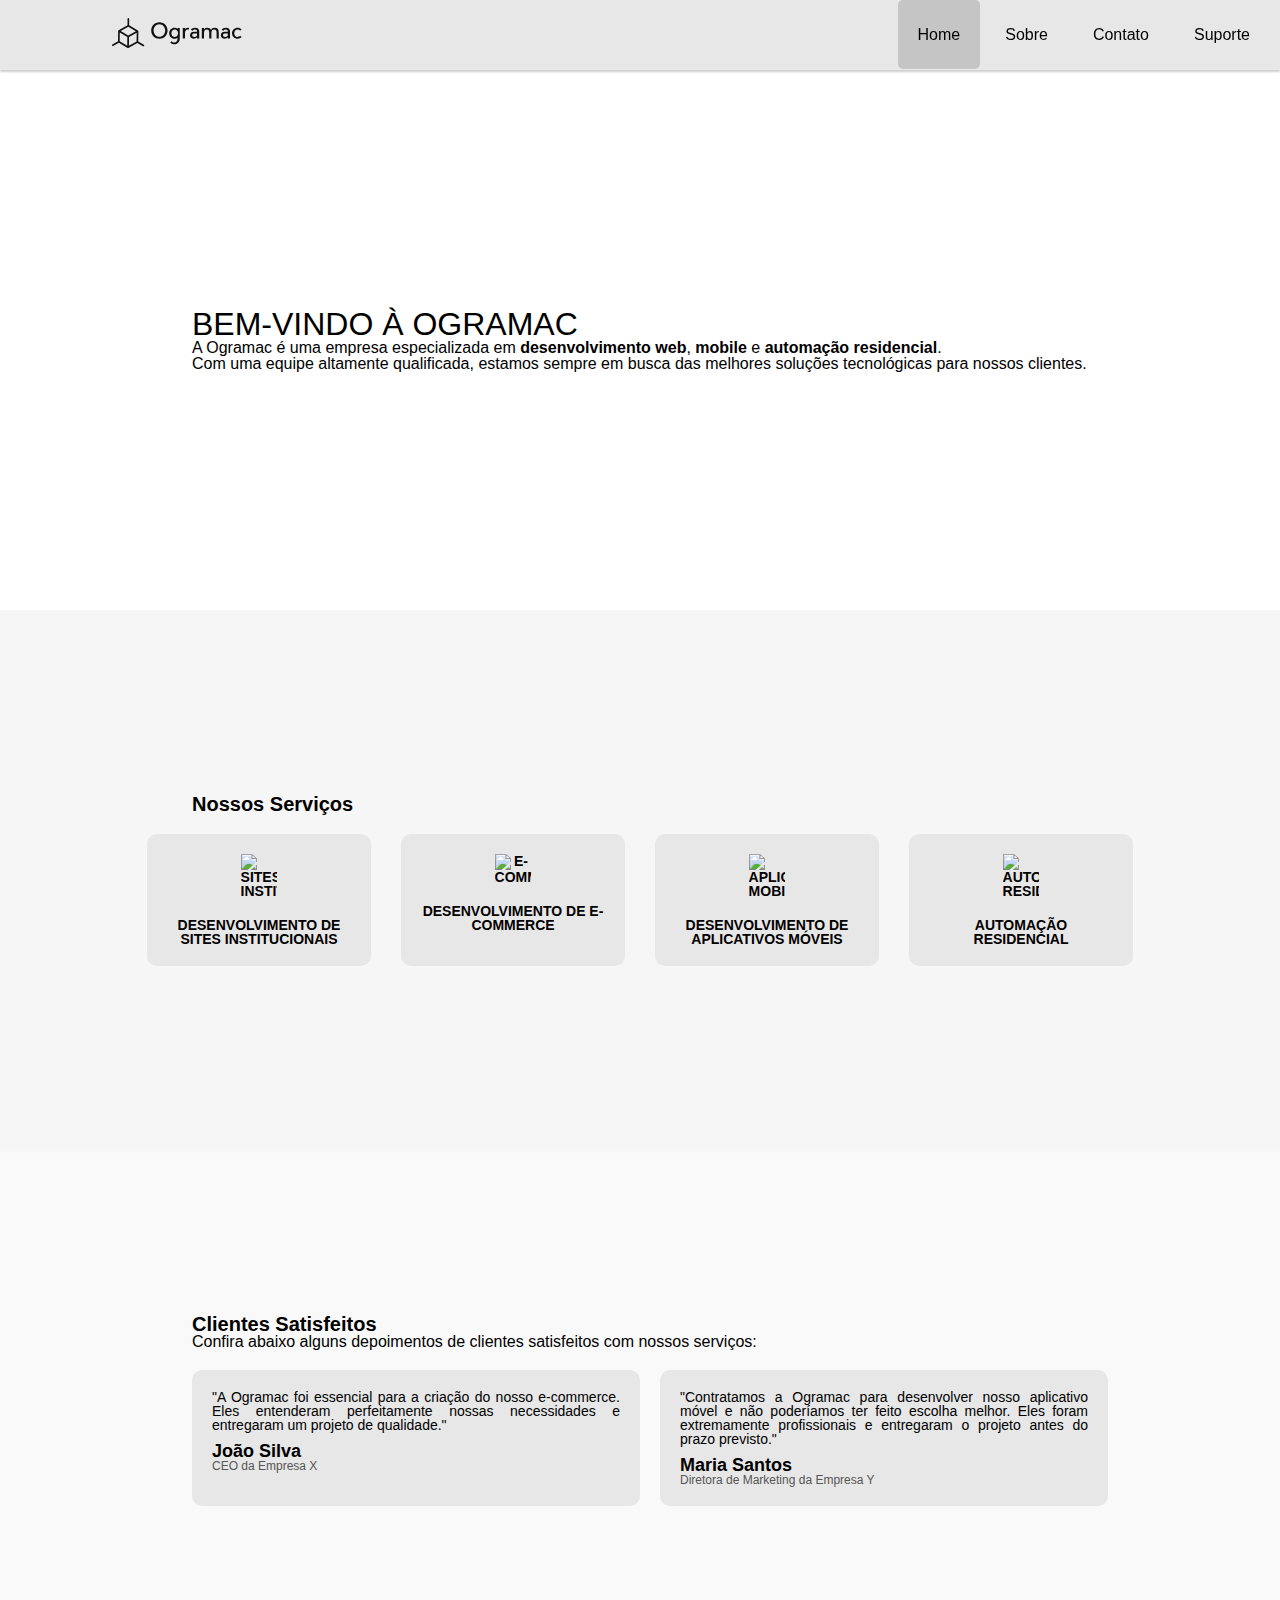
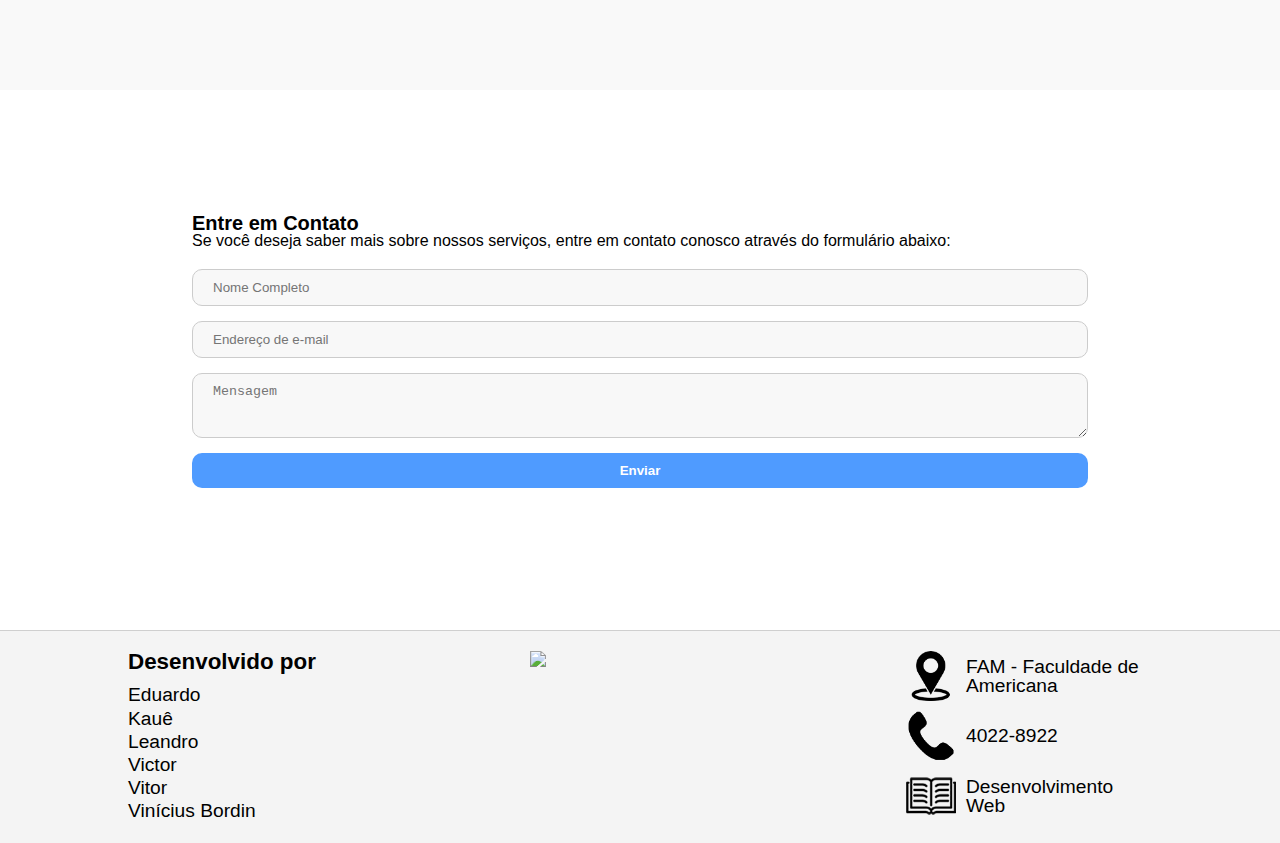
==== index.html @ c2ee46c1 "Site finalizado" ====
<!DOCTYPE html>
<html lang="pt-BR">
	<head>
		<meta charset="UTF-8" />
		<meta http-equiv="X-UA-Compatible" content="IE=edge" />
		<meta name="viewport" content="width=device-width, initial-scale=1.0" />

		<link href="./styles/reset.css" rel="stylesheet" type="text/css" />
		<link href="./styles/header.css" rel="stylesheet" type="text/css" />
		<link href="./styles/footer.css" rel="stylesheet" type="text/css" />
		<link href="./styles/home.css" rel="stylesheet" type="text/css" />

		<link
			rel="shortcut icon"
			href="https://media.licdn.com/dms/image/C4D0BAQGpBmcBq0qWxQ/company-logo_200_200/0/1606308526604?e=1692835200&v=beta&t=WwRAveAedReX6N2NsJDBtn10RyEk3wce6T5jsEgn76Y"
			type="image/x-icon"
		/>

		<title>Ogramac</title>
	</head>

	<body>
		<header>
			<a href="/index.html">
				<svg
					width="323.5700119018555"
					height="30"
					viewBox="0 0 369.89473684210526 85.59177454183747"
					class="css-1j8o68f"
				>
					<defs id="SvgjsDefs2277"></defs>
					<g
						id="SvgjsG2278"
						featurekey="PG4fjM-0"
						transform="matrix(1.3311317337409923,0,0,1.3311317337409923,252.48434524815664,-299.23837718435004)"
						fill="#111111"
					>
						<switch xmlns="http://www.w3.org/2000/svg">
							<foreignObject
								requiredExtensions="http://ns.adobe.com/AdobeIllustrator/10.0/"
								x="0"
								y="0"
								width="1"
								height="1"
							></foreignObject>
							<g
								xmlns:i="http://ns.adobe.com/AdobeIllustrator/10.0/"
								i:extraneous="self"
							>
								<path
									d="M-121.3,282.4l-12.1-7.2l0.3-21.9c0,0,0,0,0-0.1c0-0.1,0-0.2,0-0.3c0,0,0-0.1,0-0.1c0-0.1-0.1-0.3-0.2-0.4    s-0.2-0.2-0.2-0.3c0,0-0.1,0-0.1-0.1c-0.1-0.1-0.2-0.1-0.3-0.2c0,0,0,0-0.1,0l-18.8-11.2l0-14c0-1-0.8-1.8-1.7-1.8c0,0,0,0,0,0    c-1,0-1.7,0.8-1.8,1.7l0,14l-19.1,10.7c0,0,0,0-0.1,0c-0.1,0.1-0.2,0.1-0.3,0.2c0,0-0.1,0-0.1,0.1c-0.1,0.1-0.2,0.2-0.3,0.3    s-0.1,0.3-0.2,0.4c0,0,0,0.1,0,0.1c0,0.1,0,0.2,0,0.3c0,0,0,0,0,0.1l-0.3,22l-12.1,6.8c-0.8,0.5-1.1,1.5-0.7,2.4    c0.3,0.6,0.9,0.9,1.5,0.9c0.3,0,0.6-0.1,0.9-0.2l12.2-6.8l18.7,11.1c0,0,0,0,0.1,0c0.1,0.1,0.2,0.1,0.3,0.1c0,0,0.1,0,0.1,0    c0.1,0,0.3,0.1,0.4,0.1c0,0,0,0,0,0c0.1,0,0.3,0,0.4-0.1c0,0,0.1,0,0.1,0c0.1,0,0.2-0.1,0.3-0.1c0,0,0,0,0.1,0l19.1-10.7l12.1,7.2    c0.3,0.2,0.6,0.2,0.9,0.2c0.6,0,1.2-0.3,1.5-0.9C-120.2,284-120.5,282.9-121.3,282.4z M-173.1,274.7l0.2-18.9l16.2,9.6l-0.2,18.9    L-173.1,274.7z M-154.6,243.6l16.2,9.6l-16.4,9.2l-16.2-9.6L-154.6,243.6z M-153.1,265.6l16.4-9.2l-0.2,18.9l-16.4,9.2    L-153.1,265.6z"
								></path>
							</g>
						</switch>
					</g>
					<g
						id="SvgjsG2279"
						featurekey="jxYttZ-0"
						transform="matrix(3.0614285776593335,0,0,3.0614285776593335,110.16314168556208,-2.7560862698470334)"
						fill="#111111"
					>
						<path
							d="M8.22 6.66 c-3.16 0 -5.4 2.8 -5.4 5.84 c0 3.06 2.24 5.86 5.4 5.86 c3.18 0 5.4 -2.8 5.4 -5.86 c0 -3.04 -2.24 -5.84 -5.4 -5.84 z M8.22 4.82 c4.2 0 7.62 3.32 7.62 7.68 s-3.42 7.7 -7.62 7.7 s-7.62 -3.34 -7.62 -7.7 s3.42 -7.68 7.62 -7.68 z M25.14 10.12 l2.06 0 l0 10.04 c0 2.94 -2.3 5.32 -5.14 5.32 c-1.48 0 -2.82 -0.66 -3.76 -1.7 l1.42 -1.28 c0.56 0.8 1.4 1.3 2.34 1.3 c1.7 0 3.08 -1.64 3.08 -3.64 l0 -0.92 c-0.66 0.54 -1.88 0.94 -2.84 0.94 c-2.84 0 -4.94 -2.18 -4.94 -5.12 s2.1 -5.14 4.94 -5.14 c0.96 0 2.06 0.36 2.84 0.96 l0 -0.76 z M22.5 18.5 c1.12 0 2.1 -0.52 2.64 -1.58 c0.28 -0.54 0.44 -1.18 0.44 -1.86 s-0.16 -1.32 -0.44 -1.88 c-0.54 -1.06 -1.52 -1.56 -2.64 -1.56 c-1.7 0 -3.08 1.42 -3.08 3.44 c0 2 1.38 3.44 3.08 3.44 z M35.94 10.24 l-0.44 1.62 c-0.14 -0.08 -0.58 -0.22 -0.94 -0.22 c-1.7 0 -2.5 1.62 -2.5 3.62 l0 4.74 l-2.06 0 l0 -9.88 l2.06 0 l0 1.4 c0.24 -0.92 1.3 -1.58 2.48 -1.58 c0.54 0 1.12 0.14 1.4 0.3 z M41.36 9.92 c2.84 0 3.98 1.72 3.98 3.18 l0 6.9 l-2.06 0 l0 -1.08 c-0.72 0.98 -2 1.26 -2.8 1.26 c-2.26 0 -3.74 -1.32 -3.74 -3.08 c0 -2.46 1.84 -3.34 3.74 -3.34 l2.8 0 l0 -0.66 c0 -0.62 -0.24 -1.48 -1.92 -1.48 c-0.94 0 -1.8 0.5 -2.36 1.28 l-1.42 -1.28 c0.94 -1.04 2.28 -1.7 3.78 -1.7 z M43.28 16.92 l0 -1.48 l-2.52 0 c-1.22 0 -2.08 0.62 -1.94 1.74 c0.12 0.94 0.88 1.32 1.94 1.32 c1.9 0 2.52 -0.9 2.52 -1.58 z M56.699999999999996 14.3 l0 5.7 l-2.08 0 l0.02 -0.08 l0 -5.42 c0 -2 -0.52 -2.88 -2.22 -2.88 c-1.92 0 -2.6 1.34 -2.6 3.08 l0 5.3 l-2.06 0 l0 -9.88 l2.06 0 l0 1.6 c0.28 -0.88 1.42 -1.68 2.6 -1.76 c1.94 -0.14 3.32 0.5 3.94 2.1 c0.42 -1.36 1.76 -2.02 2.92 -2.1 c2.68 -0.2 4.28 1.1 4.28 4.34 l0 5.7 l-2.06 0 l0 -5.5 c0 -2 -0.52 -2.88 -2.22 -2.88 c-1.72 0 -2.44 1.08 -2.58 2.68 z M70.06 9.92 c2.84 0 3.98 1.72 3.98 3.18 l0 6.9 l-2.06 0 l0 -1.08 c-0.72 0.98 -2 1.26 -2.8 1.26 c-2.26 0 -3.74 -1.32 -3.74 -3.08 c0 -2.46 1.84 -3.34 3.74 -3.34 l2.8 0 l0 -0.66 c0 -0.62 -0.24 -1.48 -1.92 -1.48 c-0.94 0 -1.8 0.5 -2.36 1.28 l-1.42 -1.28 c0.94 -1.04 2.28 -1.7 3.78 -1.7 z M71.98 16.92 l0 -1.48 l-2.52 0 c-1.22 0 -2.08 0.62 -1.94 1.74 c0.12 0.94 0.88 1.32 1.94 1.32 c1.9 0 2.52 -0.9 2.52 -1.58 z M83.41999999999999 17.42 l1.42 1.28 c-0.94 1.04 -2.28 1.5 -3.78 1.5 c-2.84 0 -5.14 -2.18 -5.14 -5.12 s2.3 -5.14 5.14 -5.14 c1.5 0 2.84 0.46 3.78 1.5 l-1.42 1.28 c-0.58 -0.78 -1.42 -1.08 -2.36 -1.08 c-1.7 0 -3.08 1.42 -3.08 3.44 c0 2 1.38 3.44 3.08 3.44 c0.94 0 1.78 -0.3 2.36 -1.1 z"
						></path>
					</g>
				</svg>
			</a>
			<nav>
				<a class="active" href="./index.html">Home</a>
				<a class="nav-item" href="./pages/about.html">Sobre</a>
				<a class="nav-item" href="./pages/contact.html">Contato</a>
				<a class="nav-item" href="./pages/support.html">Suporte</a>
			</nav>
		</header>

		<div class="header-off"></div>

		<main>
			<section class="home-top">
				<h2>Bem-vindo à Ogramac</h2>
				<p>
					A Ogramac é uma empresa especializada em
					<strong>desenvolvimento web</strong>, <strong>mobile</strong> e
					<strong>automação residencial</strong>.
				</p>
				<p>
					Com uma equipe altamente qualificada, estamos sempre em busca das
					melhores soluções tecnológicas para nossos clientes.
				</p>
			</section>

			<section class="home-service">
				<h2>Nossos Serviços</h2>
				<ul class="box-main">
					<li class="box-child">
						<img
							class="box-image"
							src="./inst.png"
							alt="Sites Institucionais"
						/>
						<span>Desenvolvimento de sites institucionais</span>
					</li>
					<li class="box-child">
						<img class="box-image" src="./ecom.png" alt="E-commerces" />
						<span>Desenvolvimento de e-commerce</span>
					</li>
					<li class="box-child">
						<img class="box-image" src="./mobi.png" alt="Aplicativos Mobile" />
						<span>Desenvolvimento de aplicativos móveis</span>
					</li>
					<li class="box-child">
						<img
							class="box-image"
							src="./resid.png"
							alt="Automações Residenciais"
						/>
						<span>Automação residencial</span>
					</li>
				</ul>
			</section>

			<section class="home-rating">
				<h2>Clientes Satisfeitos</h2>
				<p>
					Confira abaixo alguns depoimentos de clientes satisfeitos com nossos
					serviços:
				</p>

				<ul>
					<li>
						<span
							>"A Ogramac foi essencial para a criação do nosso e-commerce. Eles
							entenderam perfeitamente nossas necessidades e entregaram um
							projeto de qualidade."</span
						>
						<span class="home-rating-name">João Silva</span>
						<span class="home-rating-company">CEO da Empresa X</span>
					</li>
					<li>
						<span
							>"Contratamos a Ogramac para desenvolver nosso aplicativo móvel e
							não poderíamos ter feito escolha melhor. Eles foram extremamente
							profissionais e entregaram o projeto antes do prazo
							previsto."</span
						>
						<span class="home-rating-name">Maria Santos</span
						><span class="home-rating-company"
							>Diretora de Marketing da Empresa Y</span
						>
					</li>
				</ul>
			</section>

			<section class="home-contact">
				<h2>Entre em Contato</h2>
				<p>
					Se você deseja saber mais sobre nossos serviços, entre em contato
					conosco através do formulário abaixo:
				</p>

				<form onsubmit="sendForm(event)">
					<input
						type="text"
						id="nome"
						name="nome"
						placeholder="Nome Completo"
					/>

					<input
						type="email"
						id="email"
						name="email"
						placeholder="Endereço de e-mail"
					/>

					<textarea
						id="mensagem"
						name="mensagem"
						placeholder="Mensagem"
					></textarea>

					<input type="submit" value="Enviar" />
				</form>
			</section>
		</main>

		<footer>
			<div class="footer-left">
				<h2>Desenvolvido por</h2>
				<ul>
					<li>Eduardo</li>
					<li>Kauê</li>
					<li>Leandro</li>
					<li>Victor</li>
					<li>Vitor</li>
					<li>Vinícius Bordin</li>
				</ul>
			</div>

			<div class="footer-center">
				<img src="https://www.fam.br/wp-content/uploads/2022/12/arte-5.png" />
			</div>

			<div class="footer-right">
				<div class="footer-right-content">
					<img
						class="location-img"
						src="src/png-location.png"
						alt="Ícone Localização"
					/>
					<p class="footer-icon-text">FAM - Faculdade de Americana</p>
				</div>

				<div class="footer-right-content">
					<img
						class="location-img"
						src="src/png-telefone.png"
						alt="Ícone Telefone"
					/>

					<p class="footer-icon-text">4022-8922</p>
				</div>

				<div class="footer-right-content">
					<img class="location-img" src="src/png-livro.png" alt="Ícone Livro" />
					<p class="footer-icon-text">Desenvolvimento Web</p>
				</div>
			</div>
		</footer>

		<script>
			function sendForm(e) {
				e.preventDefault();
			}
		</script>

		<script src="./script.js"></script>
	</body>
</html>
---- styles/header.css ----
header {
	background-color: #e7e7e7;
	border-bottom: 1px solid #ebebeb;
	box-shadow: 0 2px 2px rgba(0, 0, 0, 0.2);
	height: 70px;
	left: 0;
	position: fixed;
	right: 0;
	top: 0;
	z-index: 1030;
  display: flex;
  justify-content: space-between; 
  align-items: center;
  padding: 0px 5px 0 15px;
}

header > h1 {
  font-size: 1.5rem;
}

nav {
	display: flex;
	justify-content: flex-end;
	gap: 5px;
	margin-right: 5px;
	align-items: center;
	height: 100%;
}

nav > a {
	display: flex;
	color: #000;
	height: 100%;
	align-items: center;
	padding: 0 20px;
	border-radius: 5px;
}

nav > a:hover {
	color: #000;
	text-decoration: none;
	background-color: #c5c5c5;
}

.active {
	background-color: #c5c5c5;
}

.active:hover {
	background-color: #c5c5c5 !important;
}

.header-off {
	height: 70px;
}
---- styles/footer.css ----
* {
	box-sizing: border-box;
	margin: 0;
	padding: 0;
}

footer {
	padding: 20px 0;
	display: flex;
	justify-content: center;
	gap: 10vw;
	background-color: #f4f4f4;
	border-top: 1px solid #cfcfcf;
}

footer > * {
	min-width: 20vw;
}

.footer-left {
	margin-left: 10vw;
	text-align: start;
	display: flex;
	flex-direction: column;
	justify-content: start;
}

.footer-left > h2 {
	padding-bottom: 10px;
	font-weight: bold;
	font-size: 1.4rem;
}

.footer-left > ul > li {
	font-size: 1.2rem;
	padding: 2px 0px;
}

.footer-center {
	display: flex;
	justify-content: center;
}

.footer-center > img {
	width: 220px;
}

.footer-right {
	margin-right: 10vw;
	display: flex;
	flex-direction: column;
	gap: 10px;
}

.footer-right-content {
	display: flex;
	align-items: center;
}

.footer-icon-text {
	font-size: 1.2rem;
}

.location-img {
	box-sizing: border-box;
	height: 50px !important;
	padding: 0px 10px;
}

@media (max-width: 1024px) {
	.footer-center > img {
		width: 18vw;
	}

	.footer-left > h2 {
		font-size: 1.2rem;
	}

	.footer-left > ul > li,
	.footer-icon-text {
		font-size: 1rem;
	}

	.footer-right-img {
		width: 80%;
	}
}

@media (max-width: 768px) {
	footer {
		flex-direction: column;
	}

	.footer-left {
		margin: 0 auto;
	}

	.footer-left > h2 {
		font-size: 1.2rem;
	}

	.footer-left > ul > li {
		padding-bottom: 6px;
	}

	.footer-center > img {
		width: 40vw;
		max-width: 200px;
	}

	.footer-right {
		margin: 0 auto;
	}

	.footer-left > ul > li,
	.footer-icon-text {
		font-size: 1rem;
	}

	.footer-right-img {
		width: 80%;
	}
}
---- styles/home.css ----
* {
	box-sizing: border-box;
	margin: 0;
	padding: 0;
}

main {
	display: flex;
	flex-direction: column;
}

main > section {
	display: flex;
	flex-direction: column;
	justify-content: center;
	min-height: calc(60vh);
}

.home-top {
	padding: 0 15vw;
}

.home-top > h2 {
	font-size: 32px;
	text-transform: uppercase;
}

.home-top > p > strong {
	font-weight: bold;
}

.home-service {
	background-color: #f6f6f6;
	padding: 0 15vw;
}

.box-main {
	display: grid;
	grid-template-columns: repeat(4, 25%);
	margin: 20px 0 0 0;
	gap: 30px;
	justify-content: center;
}

.box-child {
	display: flex;
	flex-direction: column;
	align-items: center;
	text-align: center;
	background: #e7e7e7;
	border-radius: 10px;
	padding: 20px;
	gap: 20px 0;
	font-size: 14px;
	font-weight: bold;
	text-transform: uppercase;
}

.box-image {
	width: 20%;
}

.home-rating {
	padding: 0 15vw;
	background-color: #f9f9f9;
}

.home-rating > ul {
	margin: 20px 0;
	display: grid;
	grid-template-columns: repeat(2, 50%);
	gap: 20px;
}

.home-rating > ul > li {
	text-align: justify;
	display: flex;
	background-color: #e7e7e7;
	border-radius: 10px;
	padding: 20px;
	flex-direction: column;
	list-style: none;
	font-size: 14px;
}

.home-rating > ul > li > .home-rating-name {
	font-weight: bold;
	font-size: 18px;
	margin: 10px 0 0 0;
}

.home-rating > ul > li > .home-rating-company {
	color: #555;
	font-size: 12px;
}

.home-contact {
	padding: 0 15vw;
}

section > form {
	margin: 20px 0;
	display: flex;
	flex-direction: column;
	gap: 15px 0;
}

section > form > input,
section > form > textarea {
	width: 100%;
	padding: 10px 20px;
	background-color: #f8f8f8;
	border: 0.5px solid #ccc;
	outline: none;
	border-radius: 10px;
}

section > form > textarea {
	resize: vertical;
	min-height: 65px;
	max-height: 300px;
}

section > form > input[type="submit"] {
	background-color: #4f9bff;
	border: none;
	color: #fff;
	font-weight: bold;
}

section > form > input[type="submit"]:hover {
	background-color: #4180d2;
	cursor: pointer;
}

.home-service > h2,
.home-rating > h2,
.home-contact > h2 {
	font-size: 20px;
	font-weight: bold;
}

@media (max-width: 1024px) {
	.box-main {
		grid-template-columns: repeat(2, 50%);
	}
}

@media (max-width: 768px) {
	.home-top,
	.home-contact,
	.home-service,
	.home-rating {
		padding: 15vw;
		text-align: center;
	}
	.box-main,
	.home-rating > ul {
		grid-template-columns: repeat(1, 100%);
	}
}
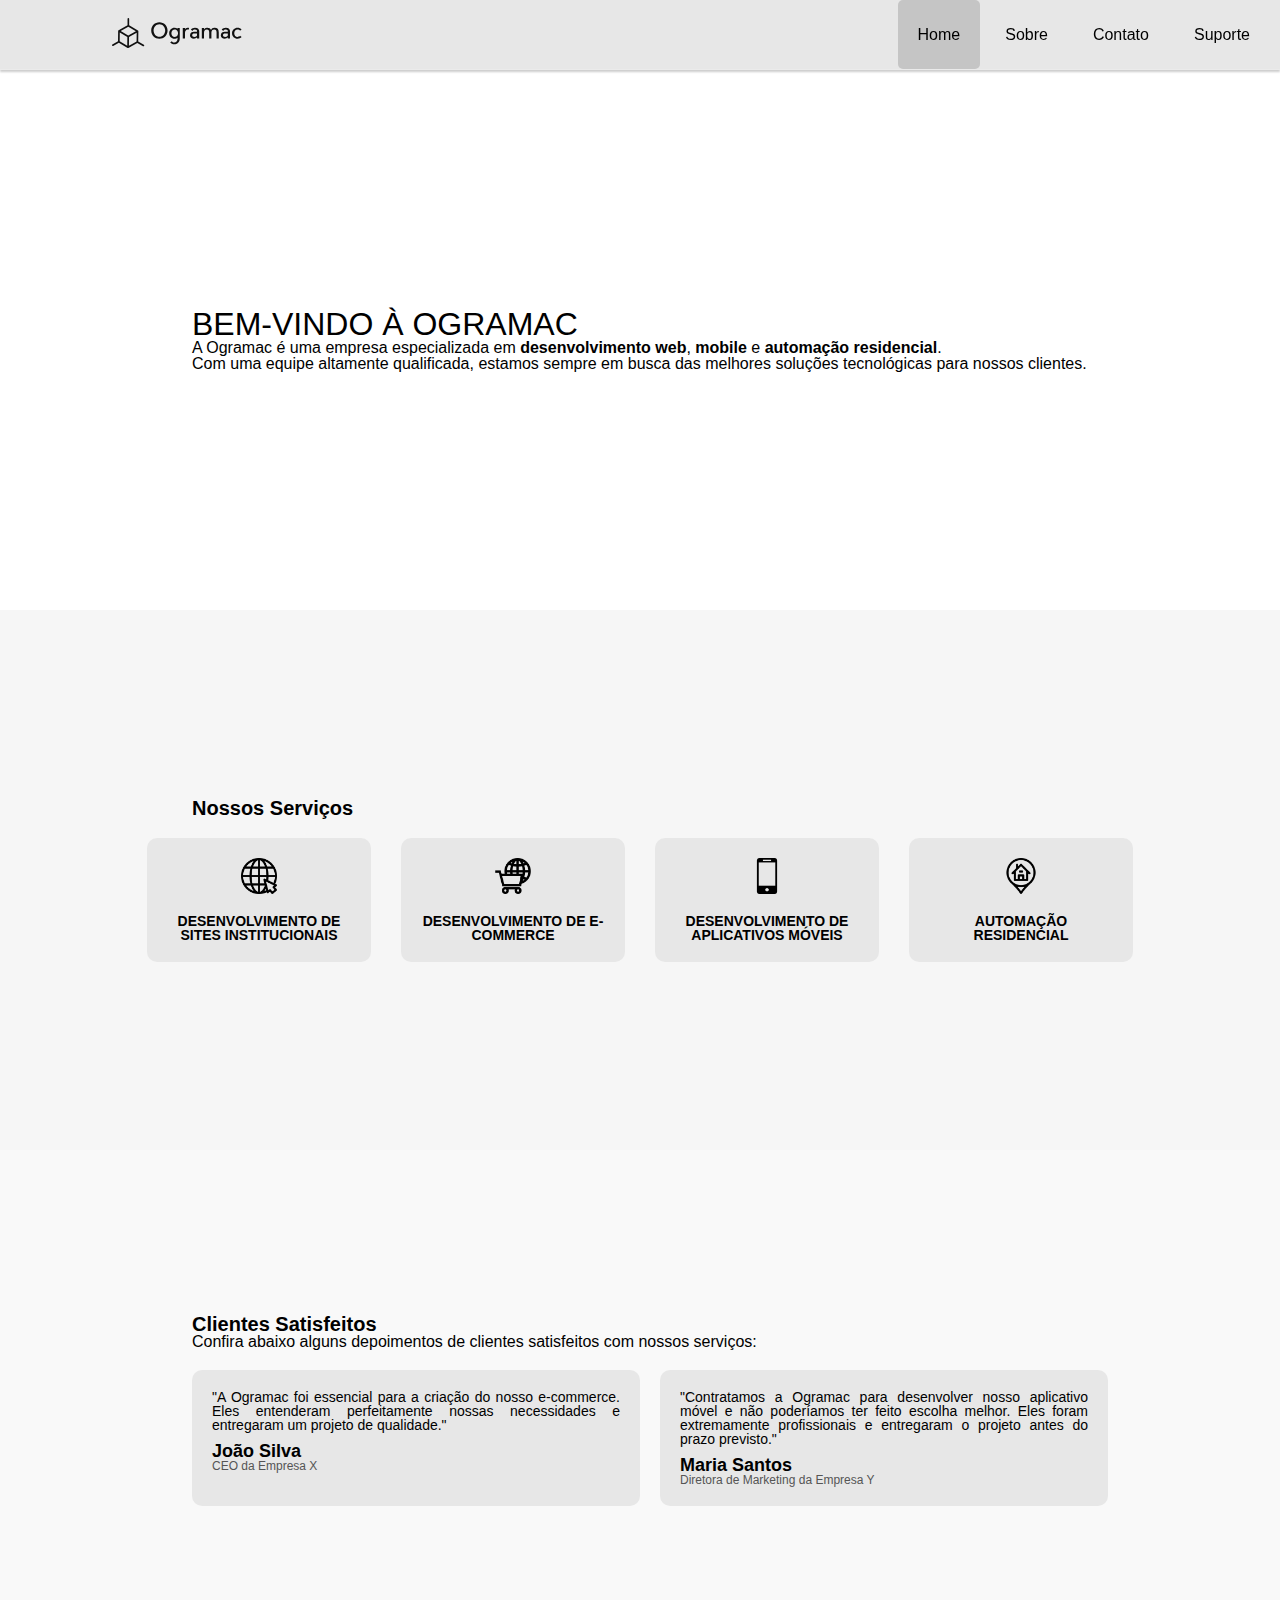
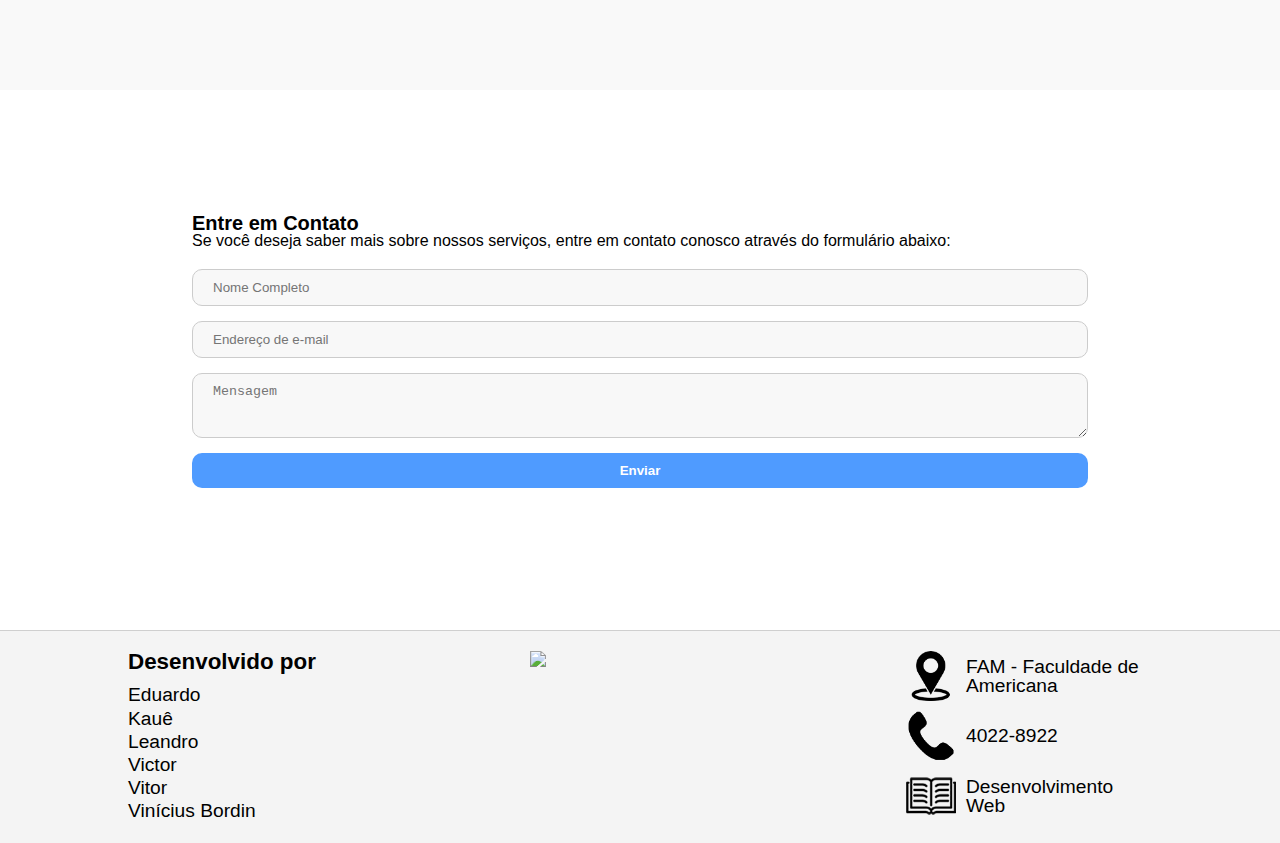
==== commit 125ddc1e: "Fix paths" ====
--- a/index.html
+++ b/index.html
@@ -95,23 +95,27 @@
 					<li class="box-child">
 						<img
 							class="box-image"
-							src="./inst.png"
+							src="./public/inst.png"
 							alt="Sites Institucionais"
 						/>
 						<span>Desenvolvimento de sites institucionais</span>
 					</li>
 					<li class="box-child">
-						<img class="box-image" src="./ecom.png" alt="E-commerces" />
+						<img class="box-image" src="./public/ecom.png" alt="E-commerces" />
 						<span>Desenvolvimento de e-commerce</span>
-					</li>
-					<li class="box-child">
-						<img class="box-image" src="./mobi.png" alt="Aplicativos Mobile" />
-						<span>Desenvolvimento de aplicativos móveis</span>
 					</li>
 					<li class="box-child">
 						<img
 							class="box-image"
-							src="./resid.png"
+							src="./public/mobi.png"
+							alt="Aplicativos Mobile"
+						/>
+						<span>Desenvolvimento de aplicativos móveis</span>
+					</li>
+					<li class="box-child">
+						<img
+							class="box-image"
+							src="./public/resid.png"
 							alt="Automações Residenciais"
 						/>
 						<span>Automação residencial</span>
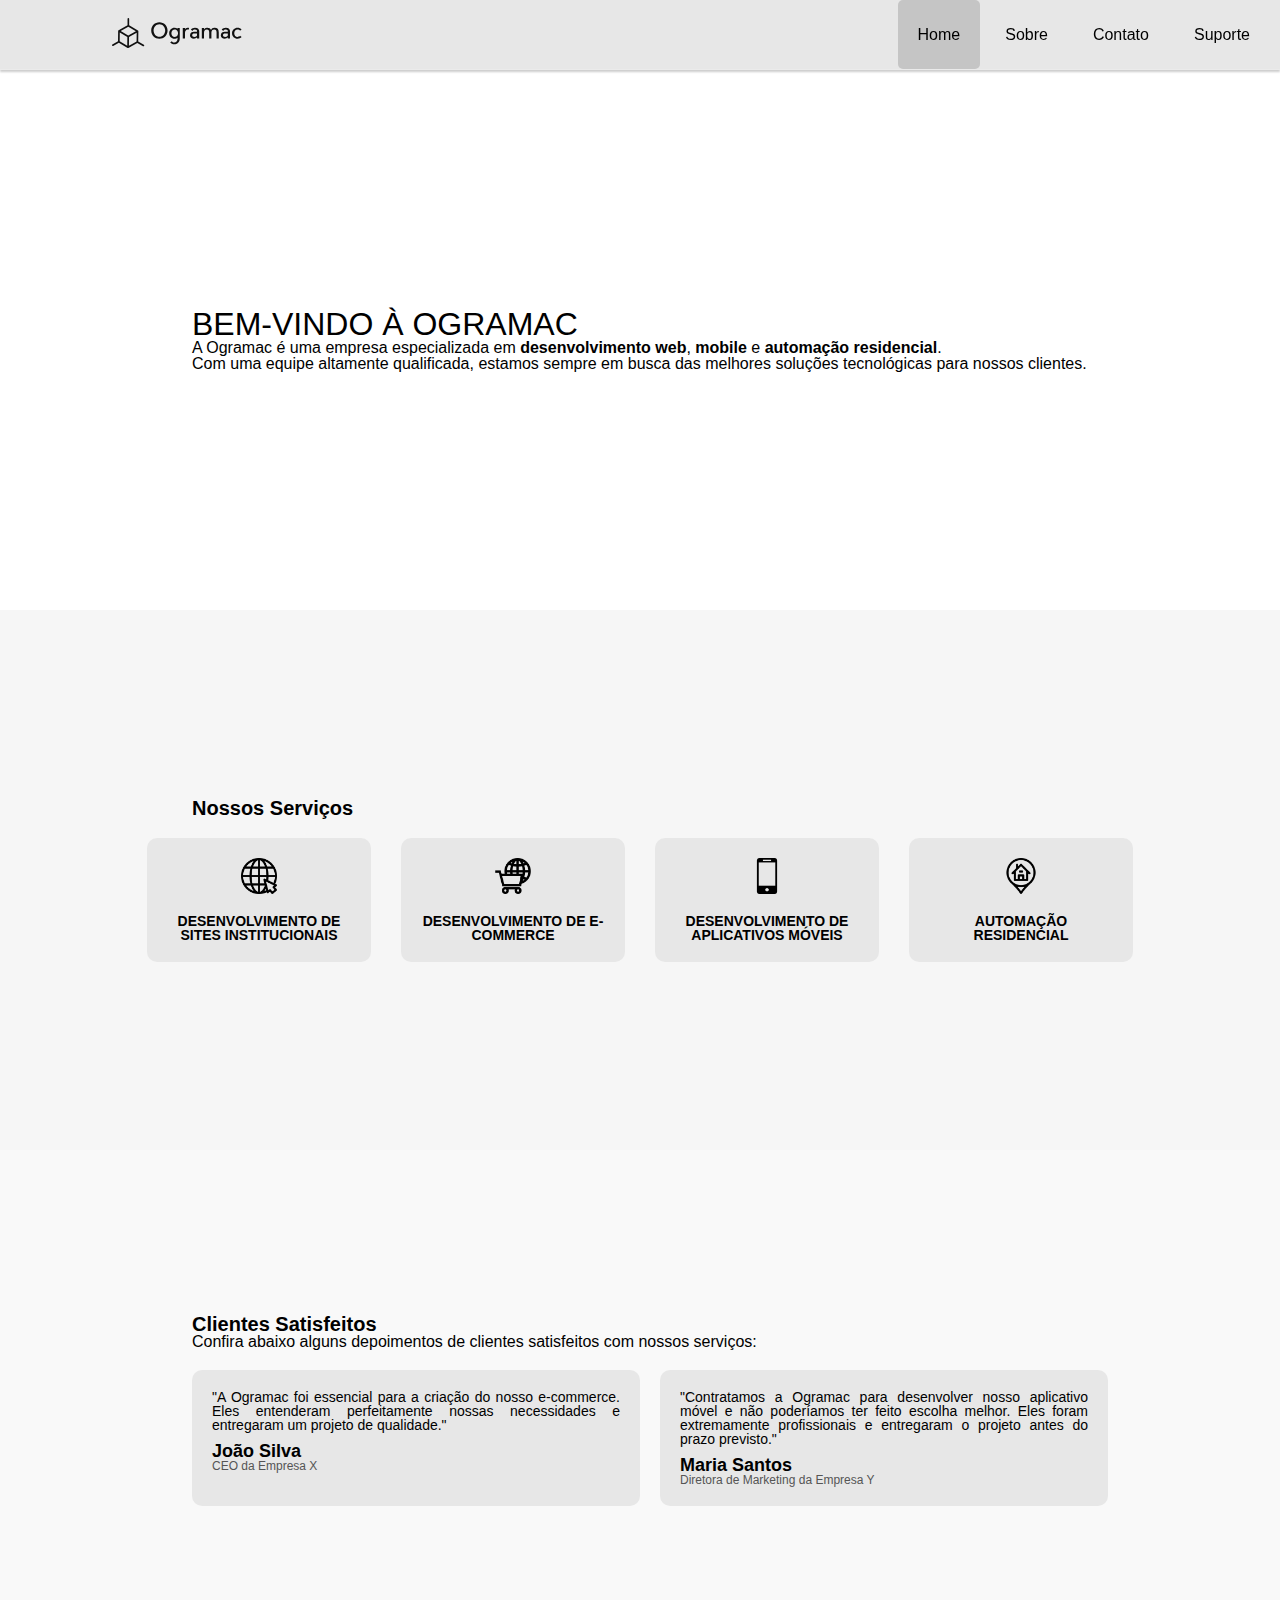
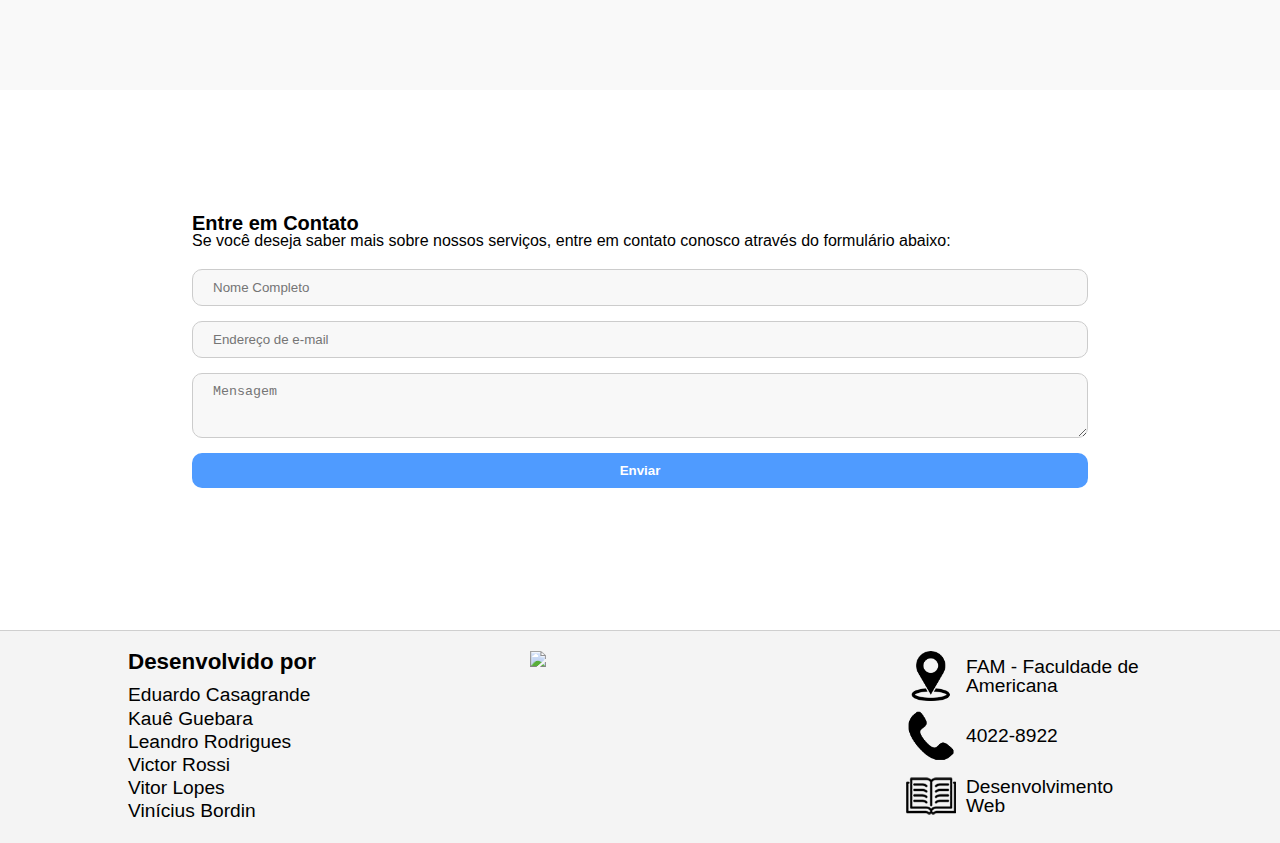
==== commit cda6524c: "Fix developers name" ====
--- a/index.html
+++ b/index.html
@@ -192,11 +192,11 @@
 			<div class="footer-left">
 				<h2>Desenvolvido por</h2>
 				<ul>
-					<li>Eduardo</li>
-					<li>Kauê</li>
-					<li>Leandro</li>
-					<li>Victor</li>
-					<li>Vitor</li>
+					<li>Eduardo Casagrande</li>
+					<li>Kauê Guebara</li>
+					<li>Leandro Rodrigues</li>
+					<li>Victor Rossi</li>
+					<li>Vitor Lopes</li>
 					<li>Vinícius Bordin</li>
 				</ul>
 			</div>
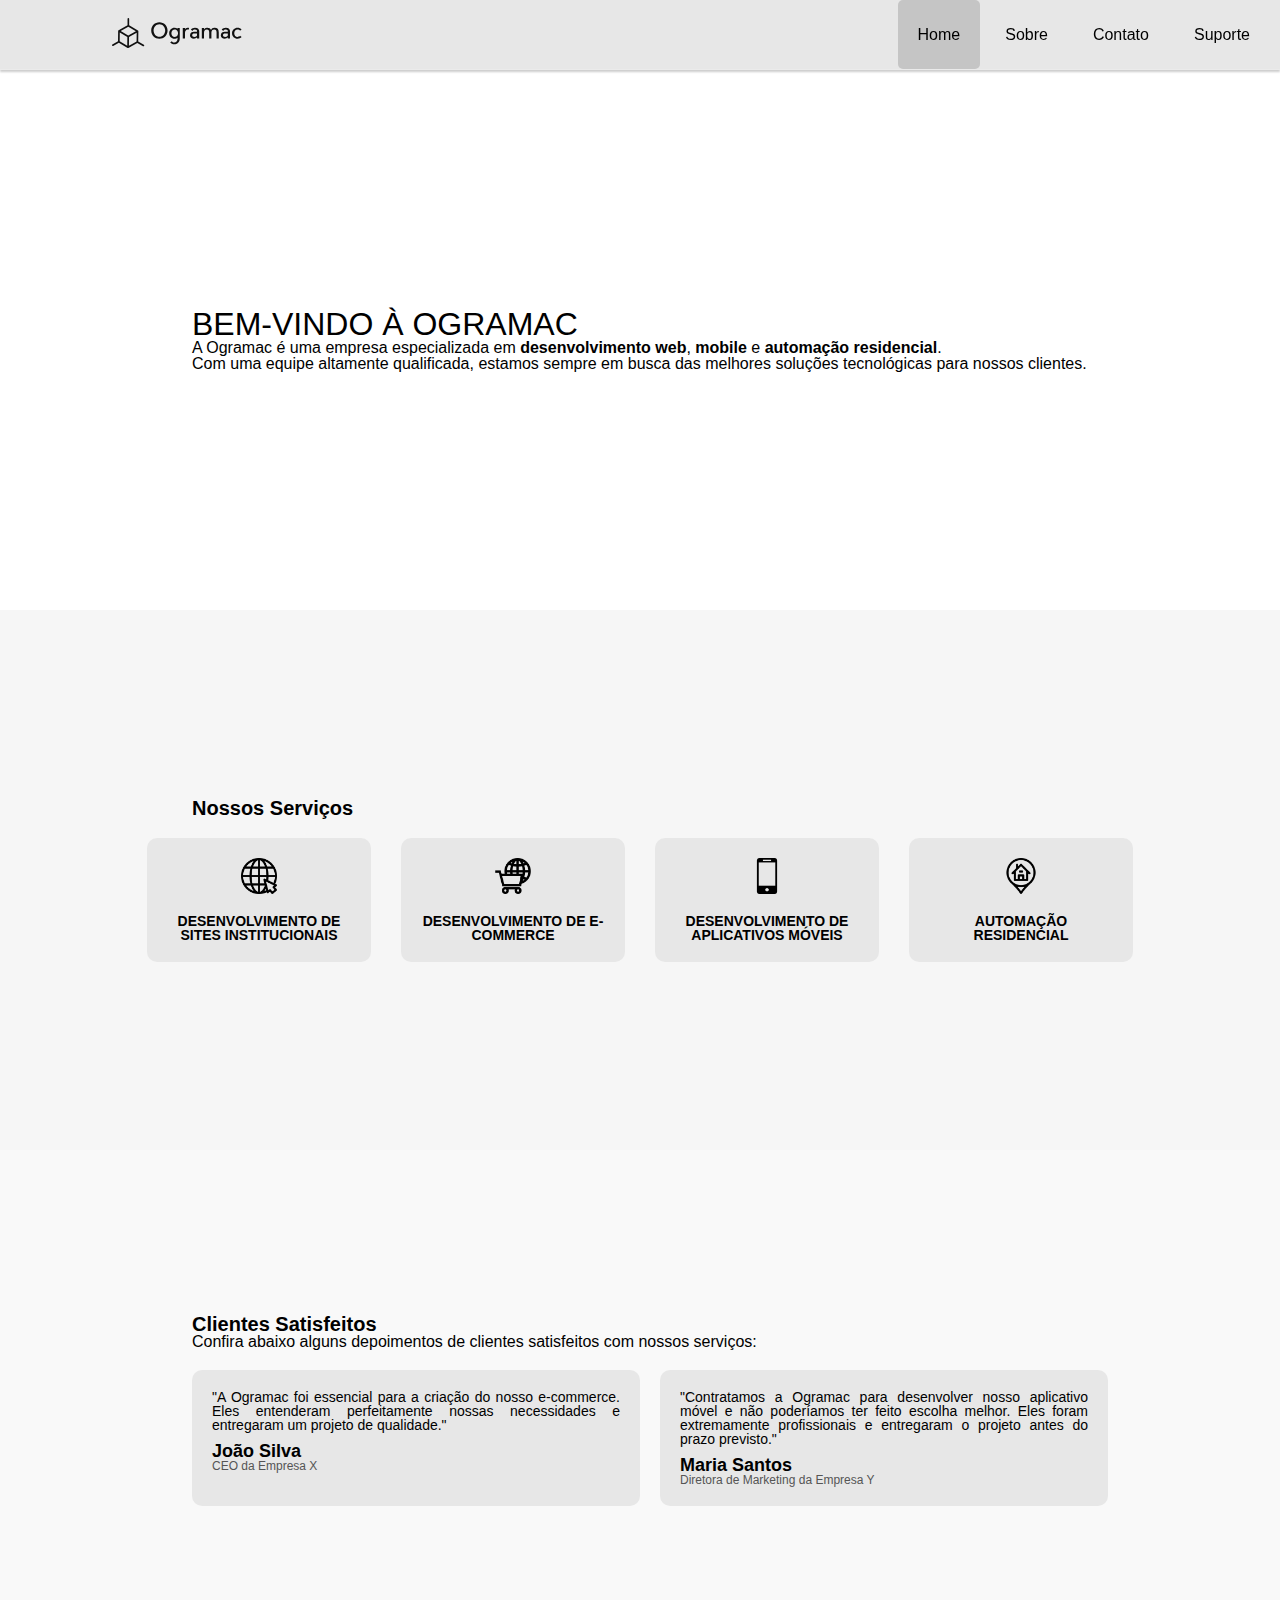
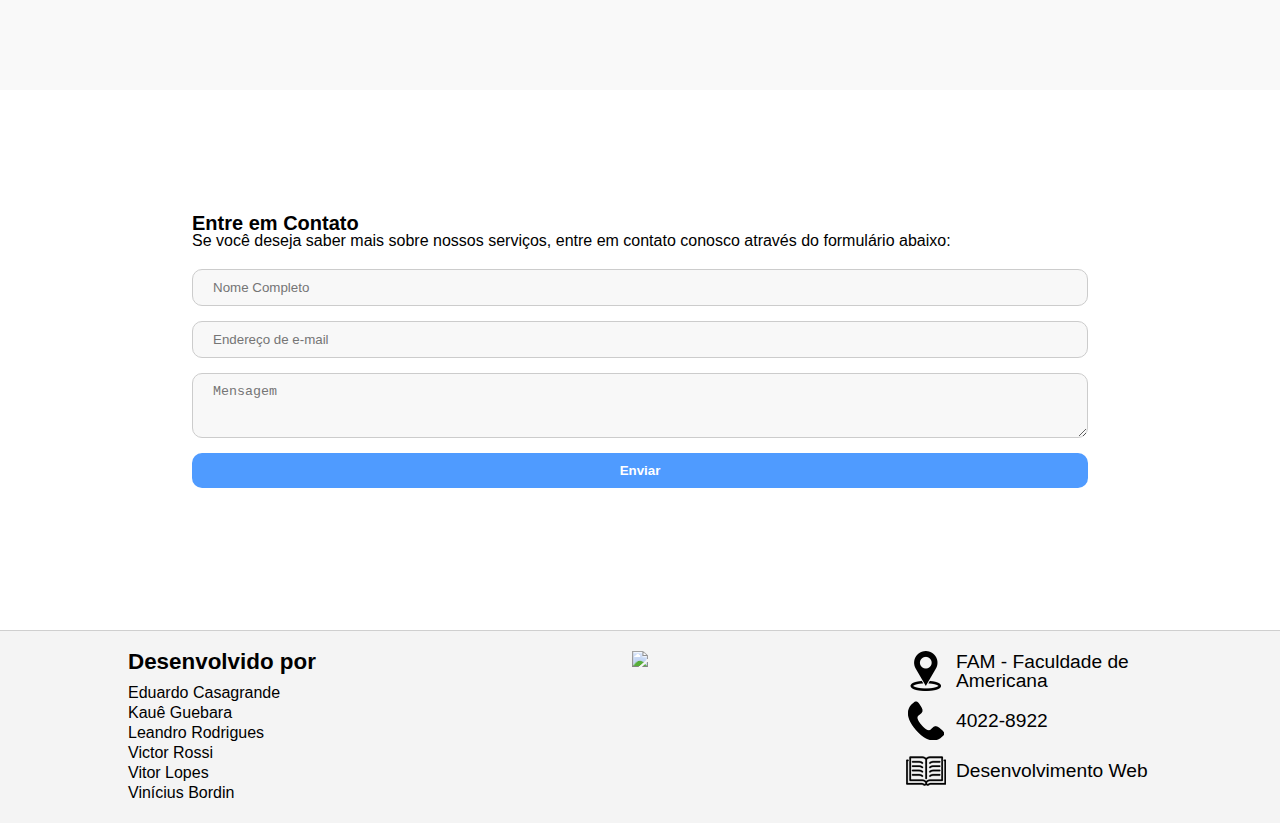
==== commit 5605eafc: "Fix img paths and margins" ====
--- a/index.html
+++ b/index.html
@@ -95,19 +95,19 @@
 					<li class="box-child">
 						<img
 							class="box-image"
-							src="./public/inst.png"
+							src="./src/inst.png"
 							alt="Sites Institucionais"
 						/>
 						<span>Desenvolvimento de sites institucionais</span>
 					</li>
 					<li class="box-child">
-						<img class="box-image" src="./public/ecom.png" alt="E-commerces" />
+						<img class="box-image" src="./src/ecom.png" alt="E-commerces" />
 						<span>Desenvolvimento de e-commerce</span>
 					</li>
 					<li class="box-child">
 						<img
 							class="box-image"
-							src="./public/mobi.png"
+							src="./src/mobi.png"
 							alt="Aplicativos Mobile"
 						/>
 						<span>Desenvolvimento de aplicativos móveis</span>
@@ -115,7 +115,7 @@
 					<li class="box-child">
 						<img
 							class="box-image"
-							src="./public/resid.png"
+							src="./src/resid.png"
 							alt="Automações Residenciais"
 						/>
 						<span>Automação residencial</span>
--- a/styles/footer.css
+++ b/styles/footer.css
@@ -32,7 +32,7 @@
 }
 
 .footer-left > ul > li {
-	font-size: 1.2rem;
+	font-size: 1rem;
 	padding: 2px 0px;
 }
 
@@ -42,7 +42,7 @@
 }
 
 .footer-center > img {
-	width: 220px;
+	height: 150px;
 }
 
 .footer-right {
@@ -63,7 +63,7 @@
 
 .location-img {
 	box-sizing: border-box;
-	height: 50px !important;
+	height: 40px !important;
 	padding: 0px 10px;
 }
 
